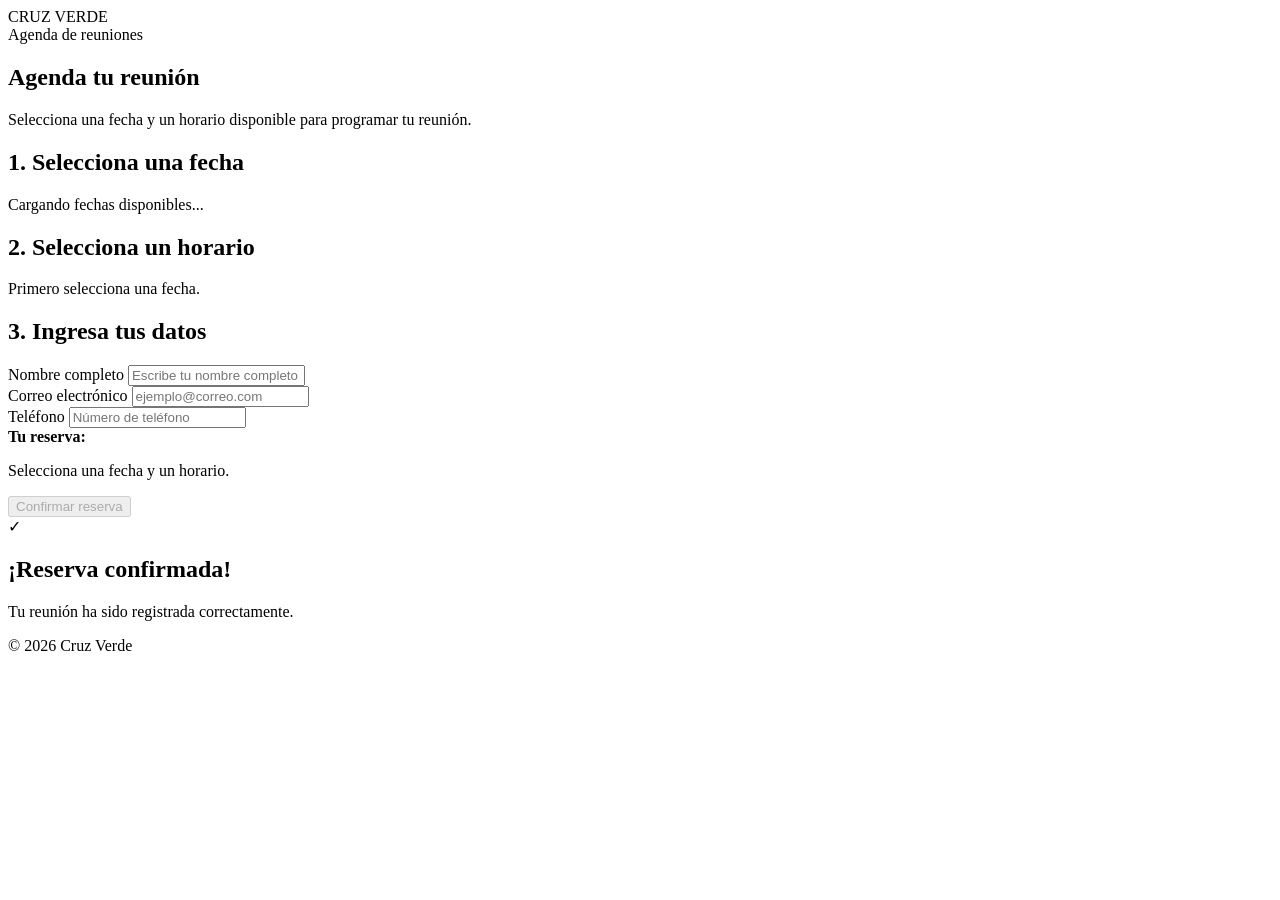
==== index.html @ 6bb89cf7 "Create index.html" ====
<!DOCTYPE html>
<html lang="es">
<head>
  <meta charset="UTF-8">
  <meta name="viewport" content="width=device-width, initial-scale=1.0">

  <title>Reservas | Cruz Verde</title>

  <link rel="stylesheet" href="style.css">
</head>

<body>

  <header class="header">
    <div class="logo-container">
      <div class="logo">CRUZ VERDE</div>
      <span>Agenda de reuniones</span>
    </div>
  </header>

  <main class="container">

    <section class="intro">
      <h1>Agenda tu reunión</h1>
      <p>
        Selecciona una fecha y un horario disponible para programar tu reunión.
      </p>
    </section>

    <section class="card">

      <!-- PASO 1 -->
      <div class="step">
        <h2>1. Selecciona una fecha</h2>

        <div id="fechas" class="fechas">
          <p class="loading">Cargando fechas disponibles...</p>
        </div>
      </div>

      <!-- PASO 2 -->
      <div class="step">
        <h2>2. Selecciona un horario</h2>

        <div id="horarios" class="horarios">
          <p class="message">
            Primero selecciona una fecha.
          </p>
        </div>
      </div>

      <!-- PASO 3 -->
      <div class="step">
        <h2>3. Ingresa tus datos</h2>

        <form id="reservaForm">

          <div class="form-group">
            <label for="nombre">Nombre completo</label>
            <input
              type="text"
              id="nombre"
              name="nombre"
              placeholder="Escribe tu nombre completo"
              required
            >
          </div>

          <div class="form-group">
            <label for="correo">Correo electrónico</label>
            <input
              type="email"
              id="correo"
              name="correo"
              placeholder="ejemplo@correo.com"
              required
            >
          </div>

          <div class="form-group">
            <label for="telefono">Teléfono</label>
            <input
              type="tel"
              id="telefono"
              name="telefono"
              placeholder="Número de teléfono"
              required
            >
          </div>

          <input type="hidden" id="fechaSeleccionada">
          <input type="hidden" id="horaSeleccionada">

          <div class="resumen" id="resumen">
            <strong>Tu reserva:</strong>
            <p id="resumenTexto">
              Selecciona una fecha y un horario.
            </p>
          </div>

          <button type="submit" id="btnReservar" disabled>
            Confirmar reserva
          </button>

        </form>
      </div>

      <!-- MENSAJE DE ÉXITO -->
      <div id="exito" class="exito oculto">

        <div class="check">✓</div>

        <h2>¡Reserva confirmada!</h2>

        <p>
          Tu reunión ha sido registrada correctamente.
        </p>

        <div id="detalleReserva"></div>

      </div>

      <!-- MENSAJE DE ERROR -->
      <div id="error" class="error oculto"></div>

    </section>

  </main>

  <footer>
    <p>© 2026 Cruz Verde</p>
  </footer>

  <script src="script.js"></script>

</body>
</html>
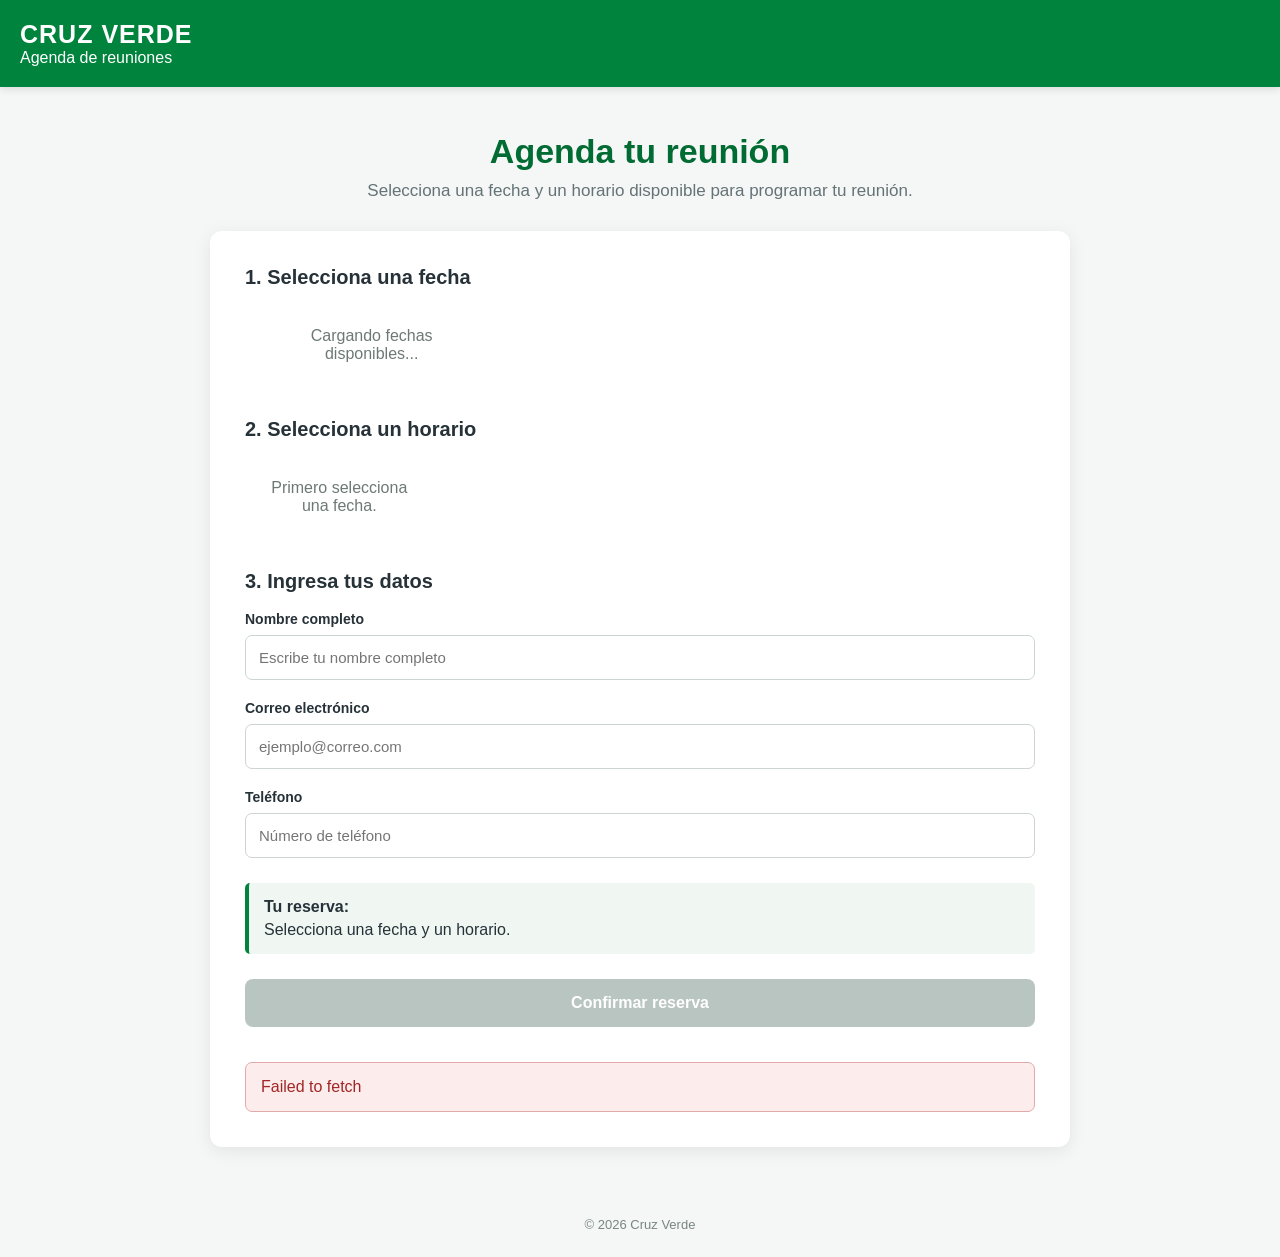
==== commit 2615b320: "Update index.html" ====
--- a/index.html
+++ b/index.html
@@ -12,7 +12,7 @@
 <body>
 
   <header class="header">
-    <div class="logo-container">
+    <div class="Imagen1.jpg">
       <div class="logo">CRUZ VERDE</div>
       <span>Agenda de reuniones</span>
     </div>
--- a/style.css
+++ b/style.css
@@ -0,0 +1,299 @@
+* {
+  box-sizing: border-box;
+  margin: 0;
+  padding: 0;
+}
+
+body {
+  font-family: Arial, Helvetica, sans-serif;
+  background: #f4f7f6;
+  color: #263238;
+  min-height: 100vh;
+}
+
+/* HEADER */
+
+.header {
+  background: #00843d;
+  color: white;
+  padding: 20px;
+  box-shadow: 0 2px 8px rgba(0, 0, 0, 0.12);
+}
+
+.logo-container {
+  max-width: 1000px;
+  margin: auto;
+  display: flex;
+  align-items: center;
+  gap: 15px;
+}
+
+.logo {
+  font-size: 25px;
+  font-weight: bold;
+  letter-spacing: 1px;
+}
+
+.logo-container span {
+  font-size: 15px;
+  opacity: 0.9;
+}
+
+/* CONTENEDOR */
+
+.container {
+  max-width: 900px;
+  margin: 45px auto;
+  padding: 0 20px;
+}
+
+/* INTRO */
+
+.intro {
+  text-align: center;
+  margin-bottom: 30px;
+}
+
+.intro h1 {
+  font-size: 34px;
+  margin-bottom: 10px;
+  color: #006b32;
+}
+
+.intro p {
+  color: #657276;
+  font-size: 17px;
+}
+
+/* CARD */
+
+.card {
+  background: white;
+  border-radius: 12px;
+  padding: 35px;
+  box-shadow: 0 4px 18px rgba(0, 0, 0, 0.08);
+}
+
+/* STEPS */
+
+.step {
+  margin-bottom: 35px;
+}
+
+.step h2 {
+  font-size: 20px;
+  margin-bottom: 18px;
+  color: #263238;
+}
+
+/* FECHAS */
+
+.fechas {
+  display: grid;
+  grid-template-columns: repeat(3, 1fr);
+  gap: 15px;
+}
+
+.fecha-btn {
+  background: white;
+  border: 2px solid #d5dfdb;
+  border-radius: 10px;
+  padding: 18px 10px;
+  cursor: pointer;
+  transition: 0.2s;
+  font-size: 15px;
+}
+
+.fecha-btn:hover {
+  border-color: #00843d;
+}
+
+.fecha-btn.selected {
+  background: #00843d;
+  color: white;
+  border-color: #00843d;
+}
+
+/* HORARIOS */
+
+.horarios {
+  display: grid;
+  grid-template-columns: repeat(4, 1fr);
+  gap: 12px;
+}
+
+.hora-btn {
+  padding: 14px 8px;
+  border: 2px solid #d5dfdb;
+  background: white;
+  border-radius: 8px;
+  cursor: pointer;
+  transition: 0.2s;
+  font-size: 14px;
+}
+
+.hora-btn:hover {
+  border-color: #00843d;
+}
+
+.hora-btn.selected {
+  background: #00843d;
+  color: white;
+  border-color: #00843d;
+}
+
+.hora-btn.ocupado {
+  background: #eeeeee;
+  color: #999;
+  border-color: #dddddd;
+  cursor: not-allowed;
+}
+
+/* FORMULARIO */
+
+.form-group {
+  margin-bottom: 20px;
+}
+
+.form-group label {
+  display: block;
+  margin-bottom: 8px;
+  font-weight: bold;
+  font-size: 14px;
+}
+
+.form-group input {
+  width: 100%;
+  padding: 13px;
+  border: 1px solid #ccd5d1;
+  border-radius: 7px;
+  font-size: 15px;
+  outline: none;
+}
+
+.form-group input:focus {
+  border-color: #00843d;
+}
+
+/* RESUMEN */
+
+.resumen {
+  background: #f0f7f3;
+  border-left: 4px solid #00843d;
+  padding: 15px;
+  margin: 25px 0;
+  border-radius: 5px;
+}
+
+.resumen p {
+  margin-top: 5px;
+}
+
+/* BOTON */
+
+#btnReservar {
+  width: 100%;
+  padding: 15px;
+  border: none;
+  border-radius: 8px;
+  background: #00843d;
+  color: white;
+  font-size: 16px;
+  font-weight: bold;
+  cursor: pointer;
+  transition: 0.2s;
+}
+
+#btnReservar:hover:not(:disabled) {
+  background: #006b32;
+}
+
+#btnReservar:disabled {
+  background: #b9c5c0;
+  cursor: not-allowed;
+}
+
+/* MENSAJES */
+
+.message,
+.loading {
+  color: #6d7975;
+  text-align: center;
+  padding: 20px;
+}
+
+.error {
+  background: #fdecec;
+  color: #a12626;
+  border: 1px solid #e1aaaa;
+  padding: 15px;
+  border-radius: 7px;
+  margin-top: 20px;
+}
+
+.exito {
+  text-align: center;
+  padding: 30px;
+  background: #f0f7f3;
+  border-radius: 10px;
+}
+
+.check {
+  width: 55px;
+  height: 55px;
+  margin: 0 auto 15px;
+  border-radius: 50%;
+  background: #00843d;
+  color: white;
+  font-size: 35px;
+  line-height: 55px;
+}
+
+.exito h2 {
+  color: #006b32;
+  margin-bottom: 10px;
+}
+
+.oculto {
+  display: none;
+}
+
+/* FOOTER */
+
+footer {
+  text-align: center;
+  padding: 25px;
+  color: #7a8582;
+  font-size: 13px;
+}
+
+/* CELULARES */
+
+@media (max-width: 650px) {
+
+  .container {
+    margin: 25px auto;
+  }
+
+  .card {
+    padding: 22px;
+  }
+
+  .logo-container {
+    flex-direction: column;
+    align-items: flex-start;
+  }
+
+  .intro h1 {
+    font-size: 28px;
+  }
+
+  .fechas {
+    grid-template-columns: 1fr;
+  }
+
+  .horarios {
+    grid-template-columns: repeat(2, 1fr);
+  }
+
+}
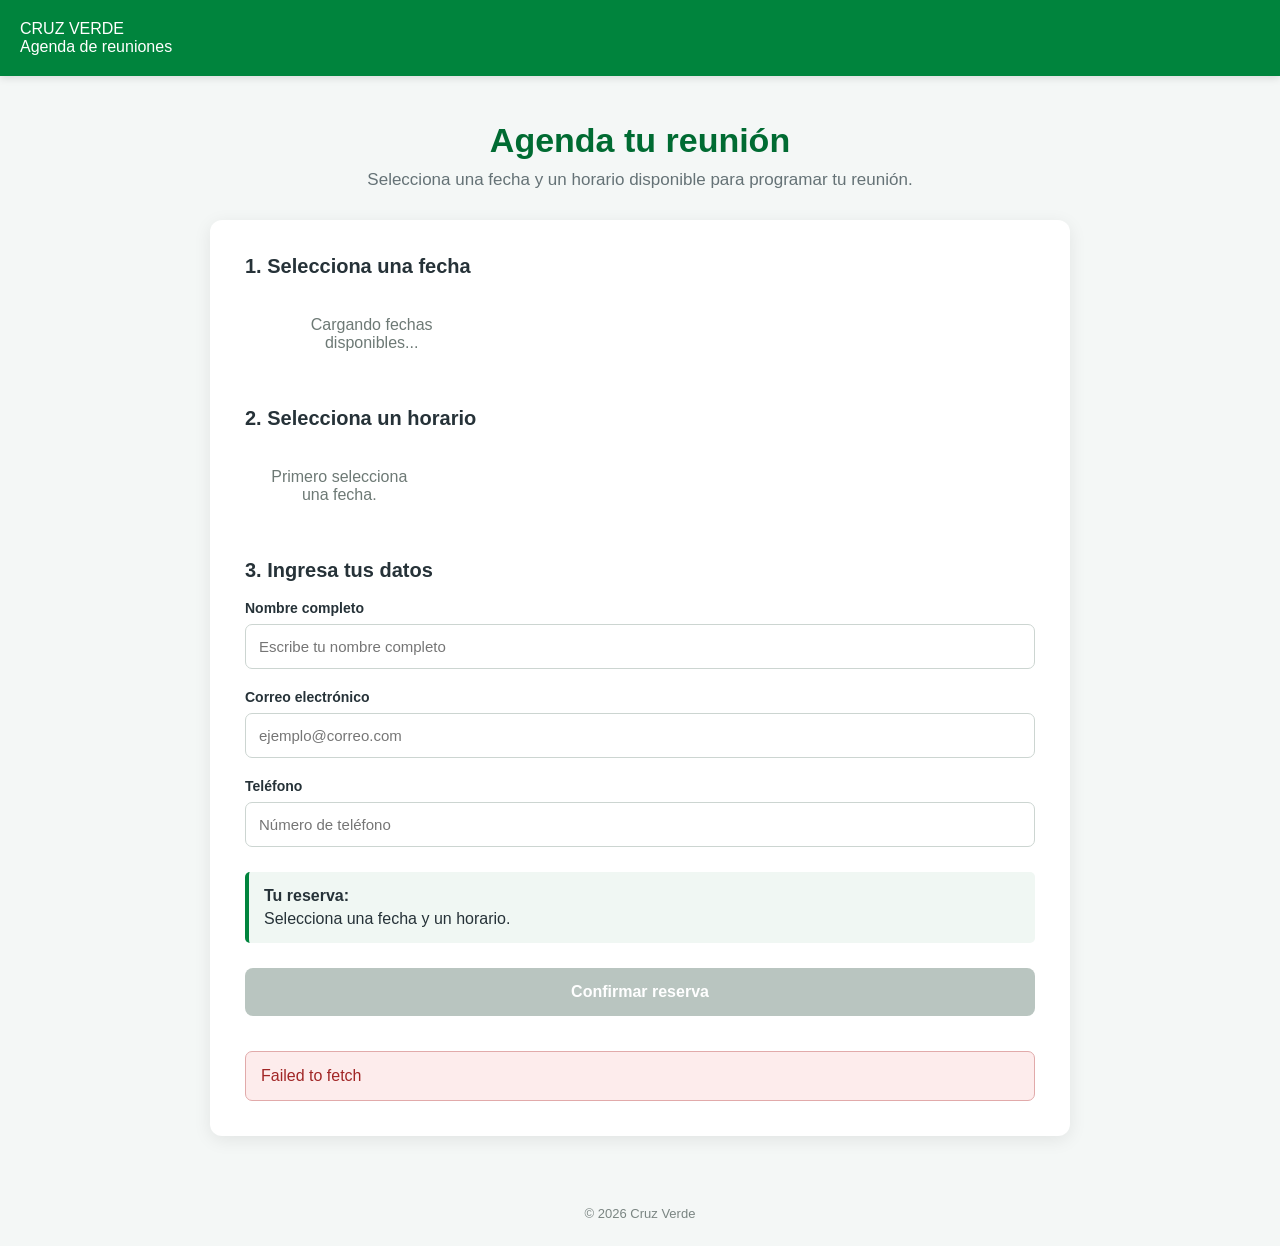
==== commit 5c06636a: "Update index.html" ====
--- a/index.html
+++ b/index.html
@@ -13,7 +13,7 @@
 
   <header class="header">
     <div class="Imagen1.jpg">
-      <div class="logo">CRUZ VERDE</div>
+      <div class="Imagen1">CRUZ VERDE</div>
       <span>Agenda de reuniones</span>
     </div>
   </header>
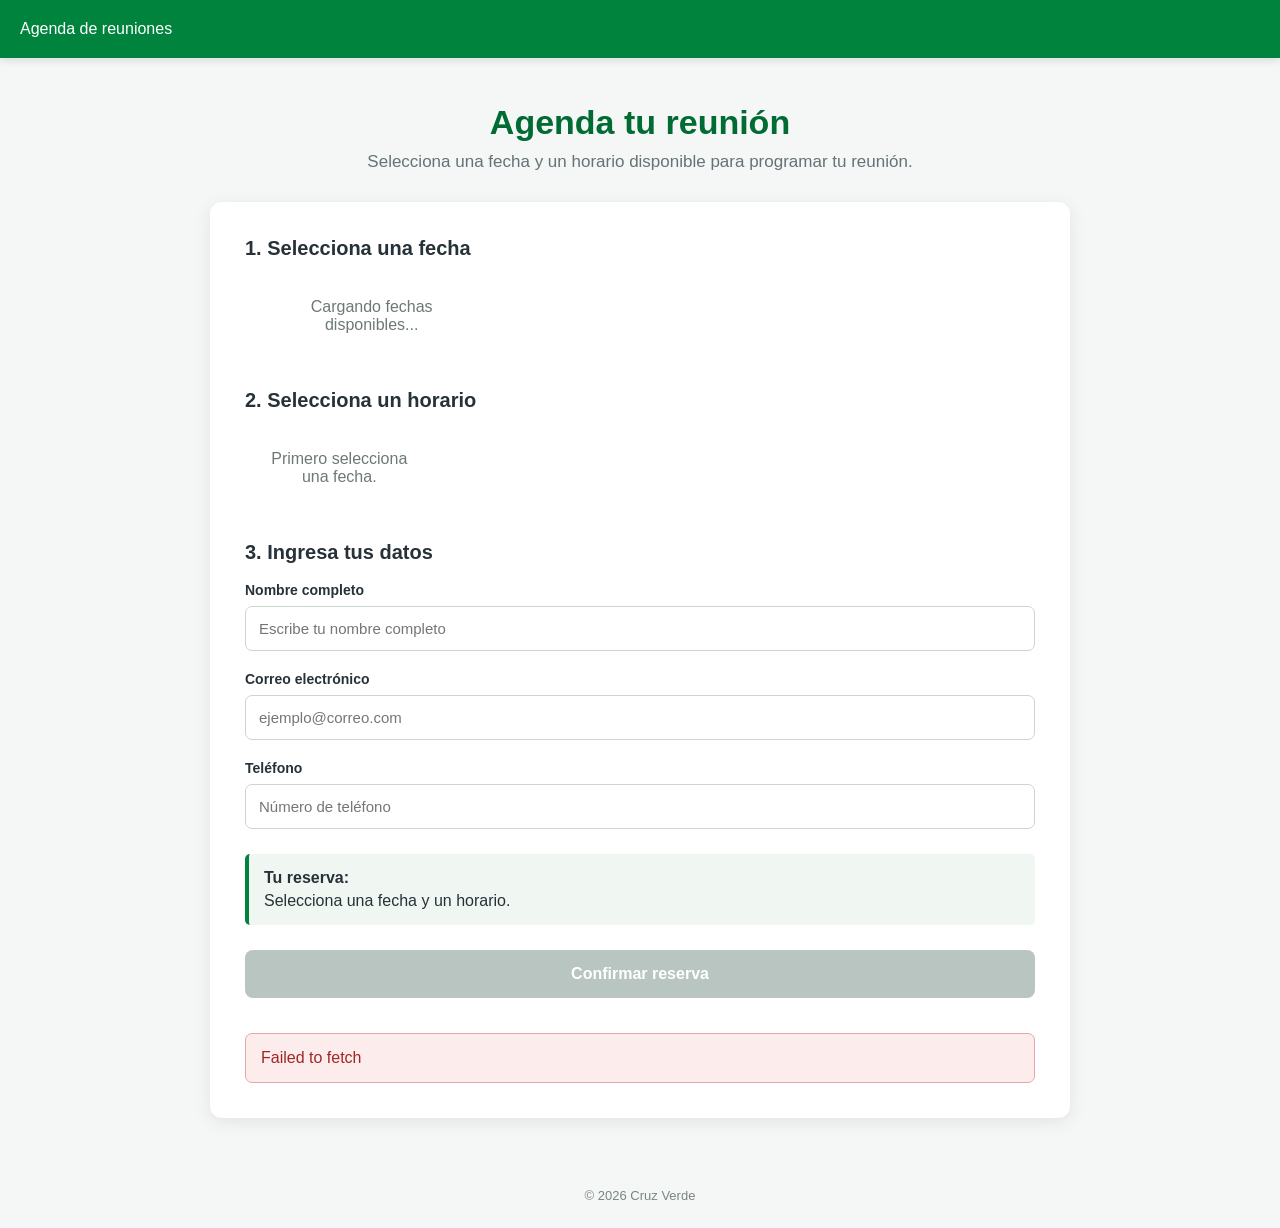
==== commit ea078d86: "Update index.html" ====
--- a/index.html
+++ b/index.html
@@ -13,7 +13,7 @@
 
   <header class="header">
     <div class="Imagen1.jpg">
-      <div class="Imagen1">CRUZ VERDE</div>
+      <div class="Imagen1"/div>
       <span>Agenda de reuniones</span>
     </div>
   </header>
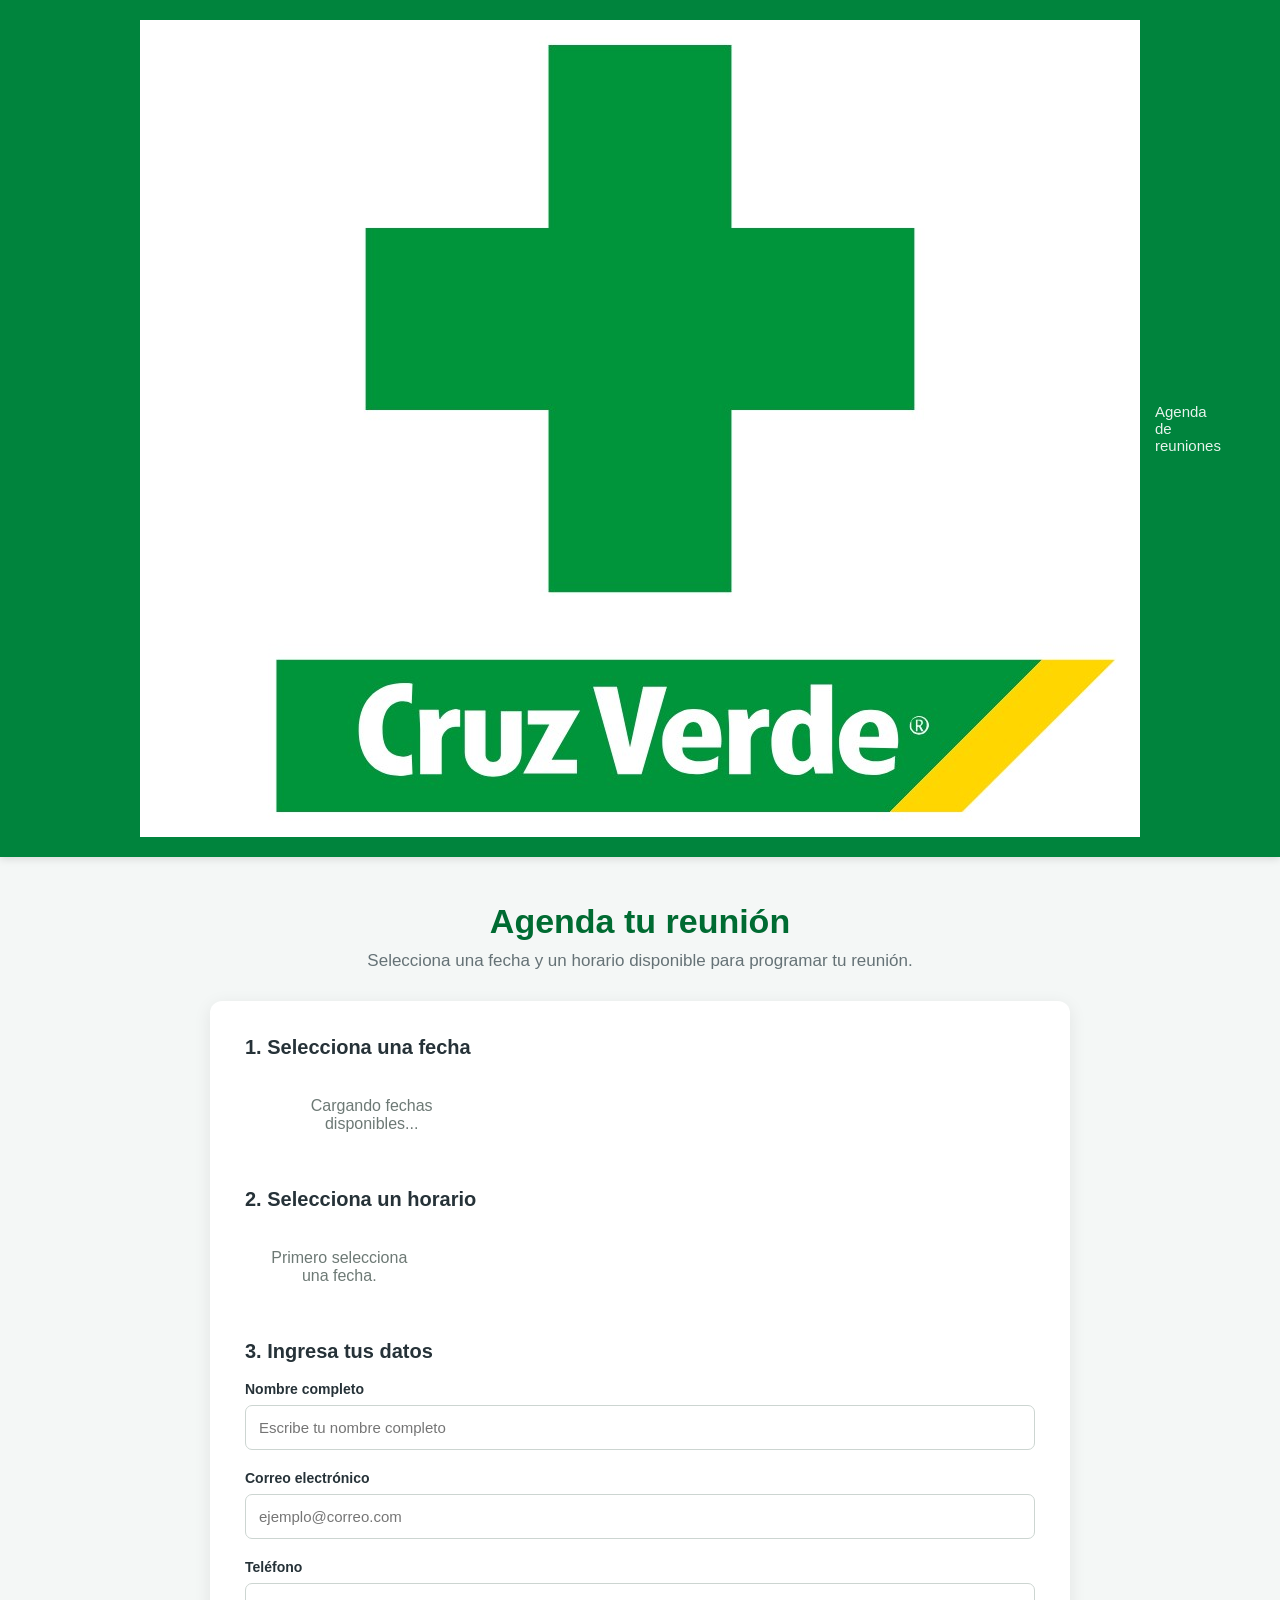
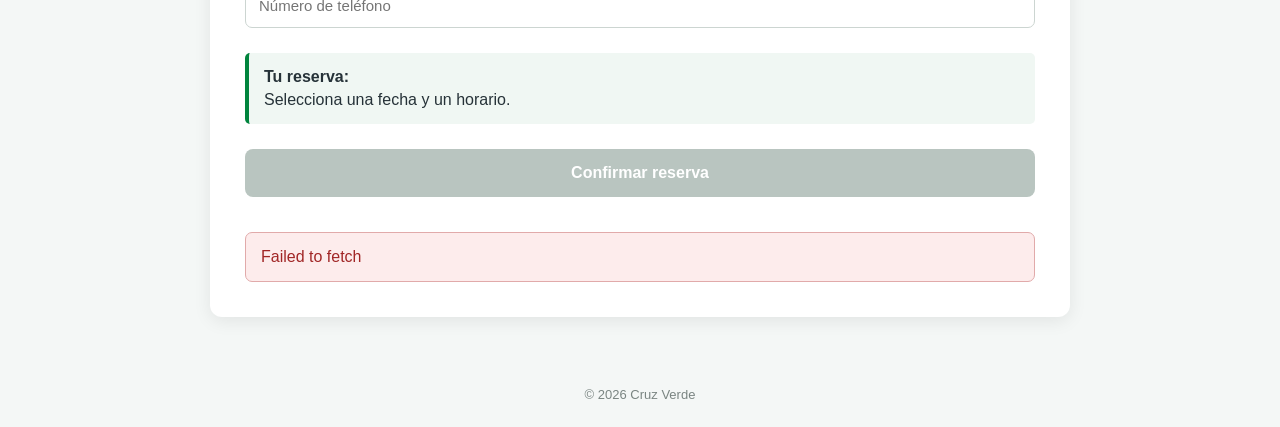
==== commit 68481332: "Update index.html" ====
--- a/index.html
+++ b/index.html
@@ -12,8 +12,8 @@
 <body>
 
   <header class="header">
-    <div class="Imagen1.jpg">
-      <div class="Imagen1"/div>
+    <div class="logo-container">
+      <img src="Imagen1.jpg" alt="Cruz Verde" class="logo">
       <span>Agenda de reuniones</span>
     </div>
   </header>
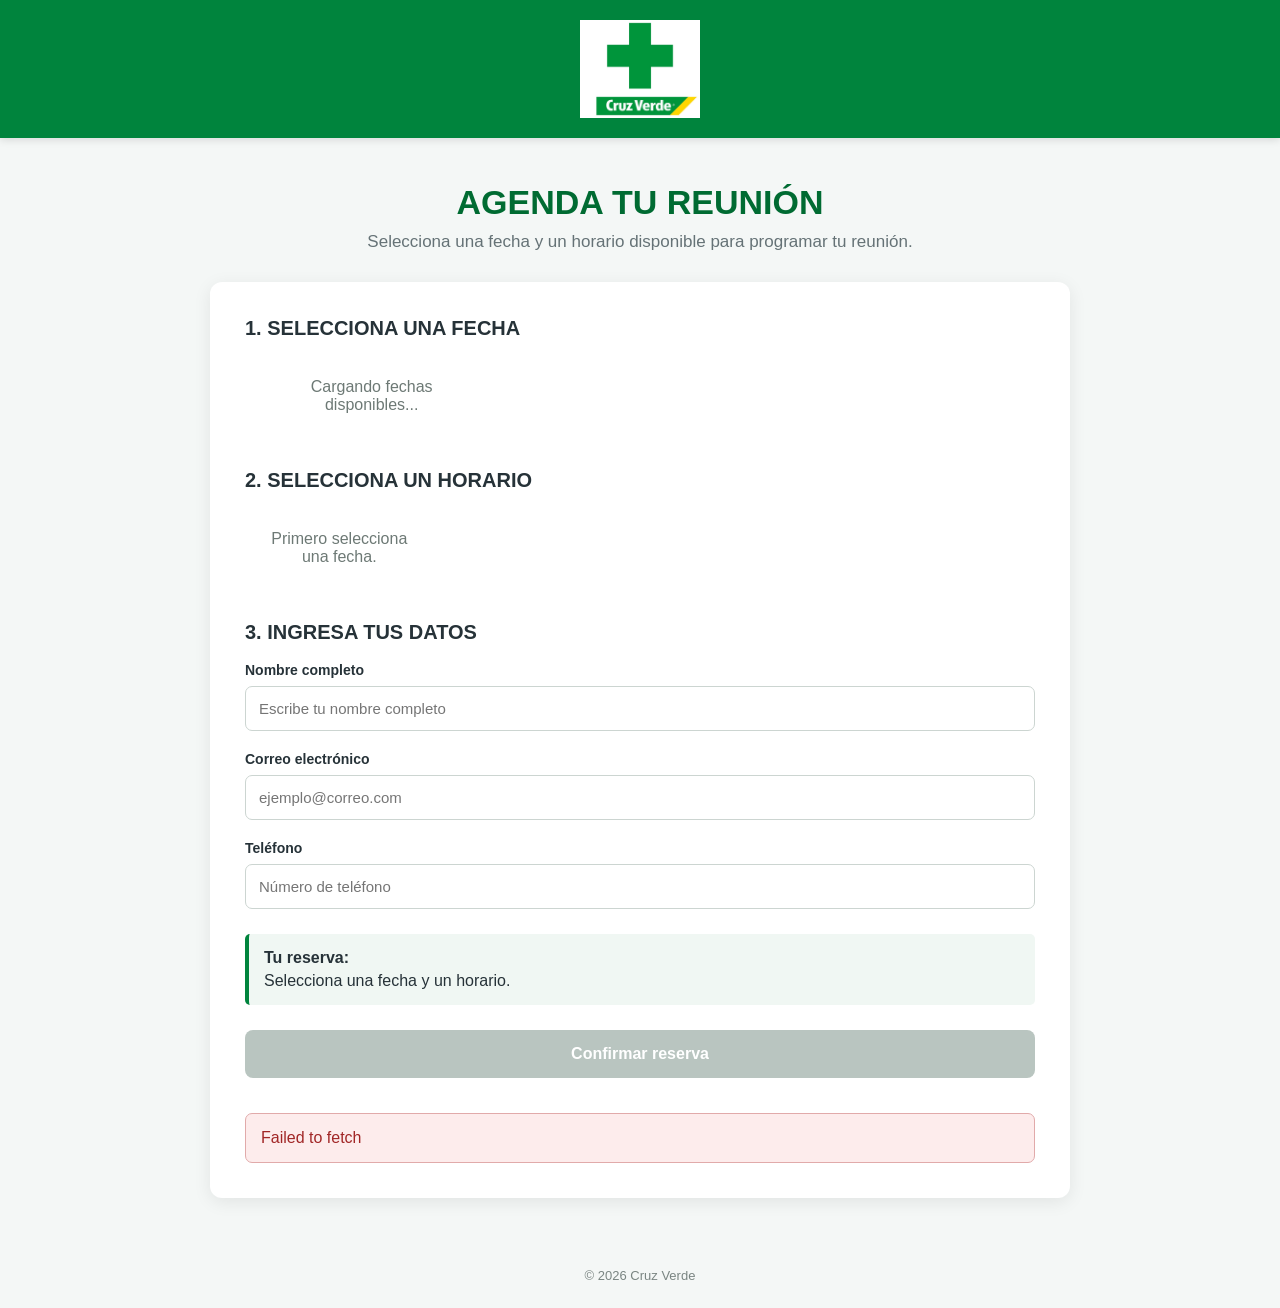
==== commit 9fa10040: "Update index.html" ====
--- a/index.html
+++ b/index.html
@@ -14,14 +14,13 @@
   <header class="header">
     <div class="logo-container">
       <img src="Imagen1.jpg" alt="Cruz Verde" class="logo">
-      <span>Agenda de reuniones</span>
     </div>
   </header>
 
   <main class="container">
 
     <section class="intro">
-      <h1>Agenda tu reunión</h1>
+      <h1>AGENDA TU REUNIÓN</h1>
       <p>
         Selecciona una fecha y un horario disponible para programar tu reunión.
       </p>
@@ -31,7 +30,7 @@
 
       <!-- PASO 1 -->
       <div class="step">
-        <h2>1. Selecciona una fecha</h2>
+        <h2>1. SELECCIONA UNA FECHA</h2>
 
         <div id="fechas" class="fechas">
           <p class="loading">Cargando fechas disponibles...</p>
@@ -40,7 +39,7 @@
 
       <!-- PASO 2 -->
       <div class="step">
-        <h2>2. Selecciona un horario</h2>
+        <h2>2. SELECCIONA UN HORARIO</h2>
 
         <div id="horarios" class="horarios">
           <p class="message">
@@ -51,7 +50,7 @@
 
       <!-- PASO 3 -->
       <div class="step">
-        <h2>3. Ingresa tus datos</h2>
+        <h2>3. INGRESA TUS DATOS</h2>
 
         <form id="reservaForm">
 
--- a/style.css
+++ b/style.css
@@ -24,14 +24,15 @@
   max-width: 1000px;
   margin: auto;
   display: flex;
+  flex-direction: column;
   align-items: center;
-  gap: 15px;
+  justify-content: center;
+  gap: 10px;
 }
 
 .logo {
-  font-size: 25px;
-  font-weight: bold;
-  letter-spacing: 1px;
+  width: 120px;
+  height: auto;
 }
 
 .logo-container span {
